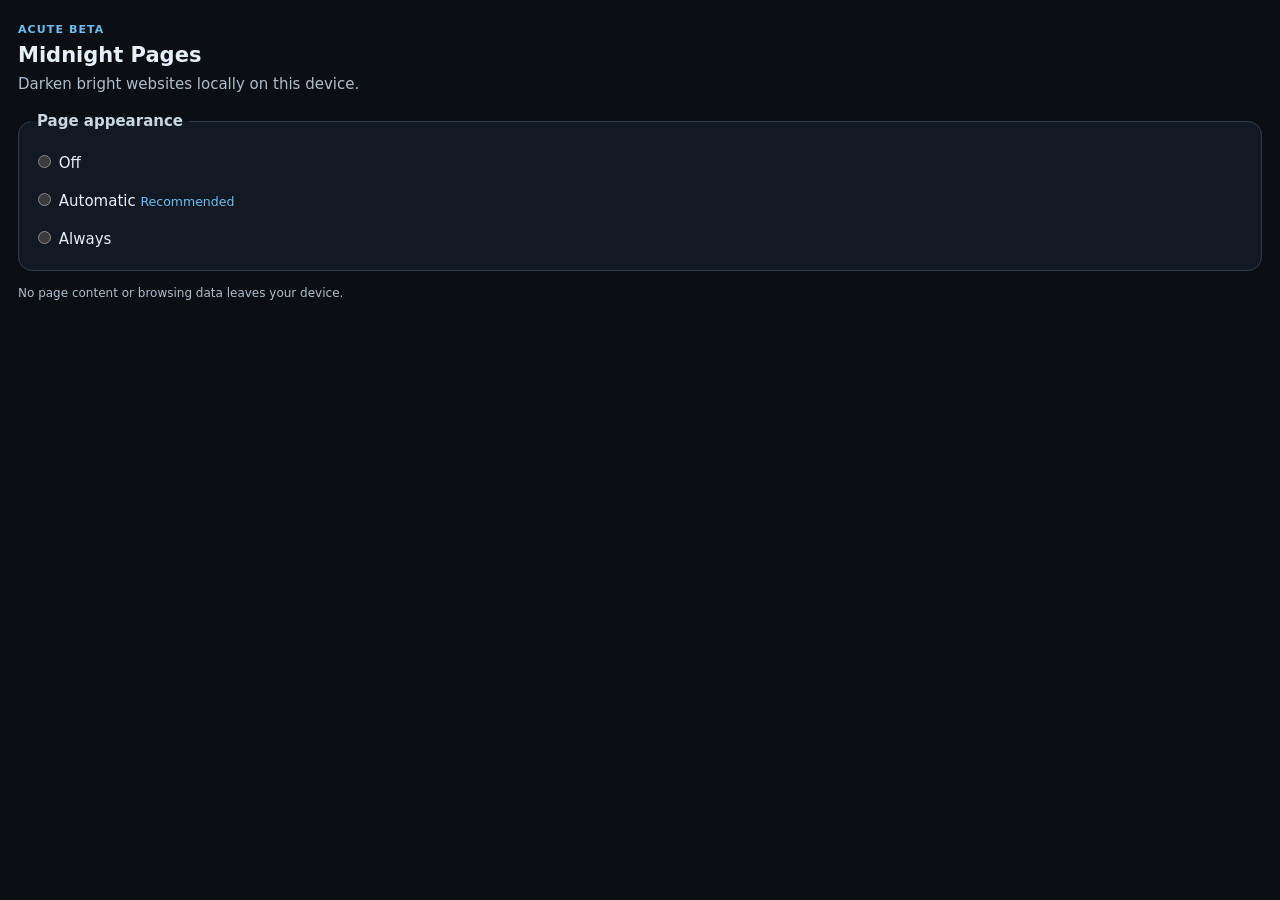
==== overlay/assets/extensions/acute-midnight/popup.html @ 2b4ed52f "Add Midnight Pages user controls" ====
<!doctype html>
<html lang="en">
  <head>
    <meta charset="utf-8">
    <meta name="viewport" content="width=device-width, initial-scale=1">
    <title>Midnight Pages</title>
    <link rel="stylesheet" href="popup.css">
  </head>
  <body>
    <main>
      <header>
        <span class="eyebrow">ACUTE BETA</span>
        <h1>Midnight Pages</h1>
        <p>Darken bright websites locally on this device.</p>
      </header>
      <fieldset>
        <legend>Page appearance</legend>
        <label><input type="radio" name="mode" value="off"> Off</label>
        <label><input type="radio" name="mode" value="automatic"> Automatic <small>Recommended</small></label>
        <label><input type="radio" name="mode" value="always"> Always</label>
      </fieldset>
      <section id="site-controls" hidden>
        <span class="section-label">Current website</span>
        <strong id="site-name"></strong>
        <label class="switch-row">
          <input id="site-enabled" type="checkbox">
          Use Midnight Pages here
        </label>
      </section>
      <p class="privacy">No page content or browsing data leaves your device.</p>
    </main>
    <script src="popup.js"></script>
  </body>
</html>
---- overlay/assets/extensions/acute-midnight/popup.css ----
:root {
  color-scheme: dark;
  font: 15px/1.4 system-ui, sans-serif;
  background: #0b0f14;
  color: #e8eef5;
}
body { margin: 0; min-width: 280px; }
main { padding: 18px; }
h1 { margin: 2px 0 4px; font-size: 21px; }
p { margin: 0; color: #aebdca; }
.eyebrow, .section-label { color: #69bff2; font-size: 11px; font-weight: 700; letter-spacing: .1em; }
fieldset, section {
  margin: 16px 0 0;
  padding: 12px;
  border: 1px solid #2b3b49;
  border-radius: 14px;
  background: #121922;
}
legend { padding: 0 6px; color: #c9d7e4; font-weight: 650; }
fieldset label { display: block; padding: 8px 2px; }
input { accent-color: #69bff2; }
small { color: #69bff2; }
#site-name { display: block; overflow: hidden; margin: 3px 0 9px; text-overflow: ellipsis; }
.switch-row { display: flex; gap: 8px; align-items: center; }
.privacy { margin-top: 14px; font-size: 12px; }
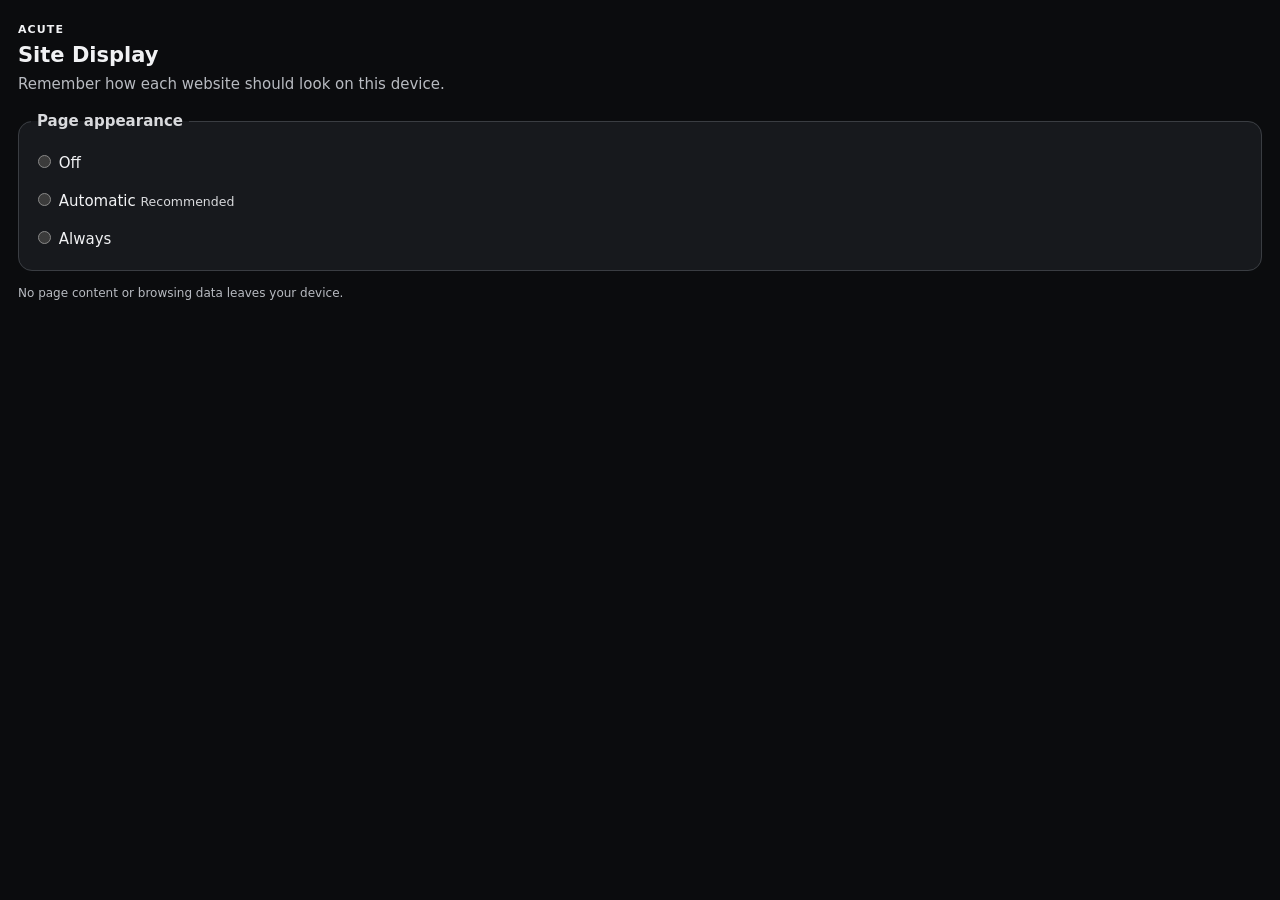
==== commit 66b55fc8: "Add per-site display preferences" ====
--- a/overlay/assets/extensions/acute-midnight/popup.html
+++ b/overlay/assets/extensions/acute-midnight/popup.html
@@ -3,15 +3,15 @@
   <head>
     <meta charset="utf-8">
     <meta name="viewport" content="width=device-width, initial-scale=1">
-    <title>Midnight Pages</title>
+    <title>Site Display</title>
     <link rel="stylesheet" href="popup.css">
   </head>
   <body>
     <main>
       <header>
-        <span class="eyebrow">ACUTE BETA</span>
-        <h1>Midnight Pages</h1>
-        <p>Darken bright websites locally on this device.</p>
+        <span class="eyebrow">ACUTE</span>
+        <h1>Site Display</h1>
+        <p>Remember how each website should look on this device.</p>
       </header>
       <fieldset>
         <legend>Page appearance</legend>
@@ -22,9 +22,27 @@
       <section id="site-controls" hidden>
         <span class="section-label">Current website</span>
         <strong id="site-name"></strong>
+        <label class="select-row">
+          Appearance
+          <select id="site-appearance">
+            <option value="inherit">Use global setting</option>
+            <option value="original">Always original</option>
+            <option value="dark">Always dark</option>
+          </select>
+        </label>
+        <label class="select-row">
+          Text size
+          <select id="site-text-scale">
+            <option value="90">90%</option>
+            <option value="100">100%</option>
+            <option value="110">110%</option>
+            <option value="125">125%</option>
+            <option value="150">150%</option>
+          </select>
+        </label>
         <label class="switch-row">
-          <input id="site-enabled" type="checkbox">
-          Use Midnight Pages here
+          <input id="site-reduce-motion" type="checkbox">
+          Reduce animation on this website
         </label>
       </section>
       <p class="privacy">No page content or browsing data leaves your device.</p>
--- a/overlay/assets/extensions/acute-midnight/popup.css
+++ b/overlay/assets/extensions/acute-midnight/popup.css
@@ -1,25 +1,34 @@
 :root {
   color-scheme: dark;
   font: 15px/1.4 system-ui, sans-serif;
-  background: #0b0f14;
-  color: #e8eef5;
+  background: #0b0c0e;
+  color: #f1f2f4;
 }
 body { margin: 0; min-width: 280px; }
 main { padding: 18px; }
 h1 { margin: 2px 0 4px; font-size: 21px; }
-p { margin: 0; color: #aebdca; }
-.eyebrow, .section-label { color: #69bff2; font-size: 11px; font-weight: 700; letter-spacing: .1em; }
+p { margin: 0; color: #b8bbc1; }
+.eyebrow, .section-label { color: #f1f2f4; font-size: 11px; font-weight: 700; letter-spacing: .1em; }
 fieldset, section {
   margin: 16px 0 0;
   padding: 12px;
-  border: 1px solid #2b3b49;
+  border: 1px solid #3a3d42;
   border-radius: 14px;
-  background: #121922;
+  background: #17191d;
 }
-legend { padding: 0 6px; color: #c9d7e4; font-weight: 650; }
+legend { padding: 0 6px; color: #d9dadd; font-weight: 650; }
 fieldset label { display: block; padding: 8px 2px; }
-input { accent-color: #69bff2; }
-small { color: #69bff2; }
+input { accent-color: #f1f2f4; }
+small { color: #d9dadd; }
 #site-name { display: block; overflow: hidden; margin: 3px 0 9px; text-overflow: ellipsis; }
-.switch-row { display: flex; gap: 8px; align-items: center; }
+.switch-row { display: flex; gap: 8px; align-items: center; margin-top: 12px; }
+.select-row { display: grid; gap: 5px; margin-top: 10px; color: #d9dadd; }
+select {
+  width: 100%;
+  padding: 9px 10px;
+  border: 1px solid #4a4d53;
+  border-radius: 10px;
+  background: #22252a;
+  color: #f1f2f4;
+}
 .privacy { margin-top: 14px; font-size: 12px; }
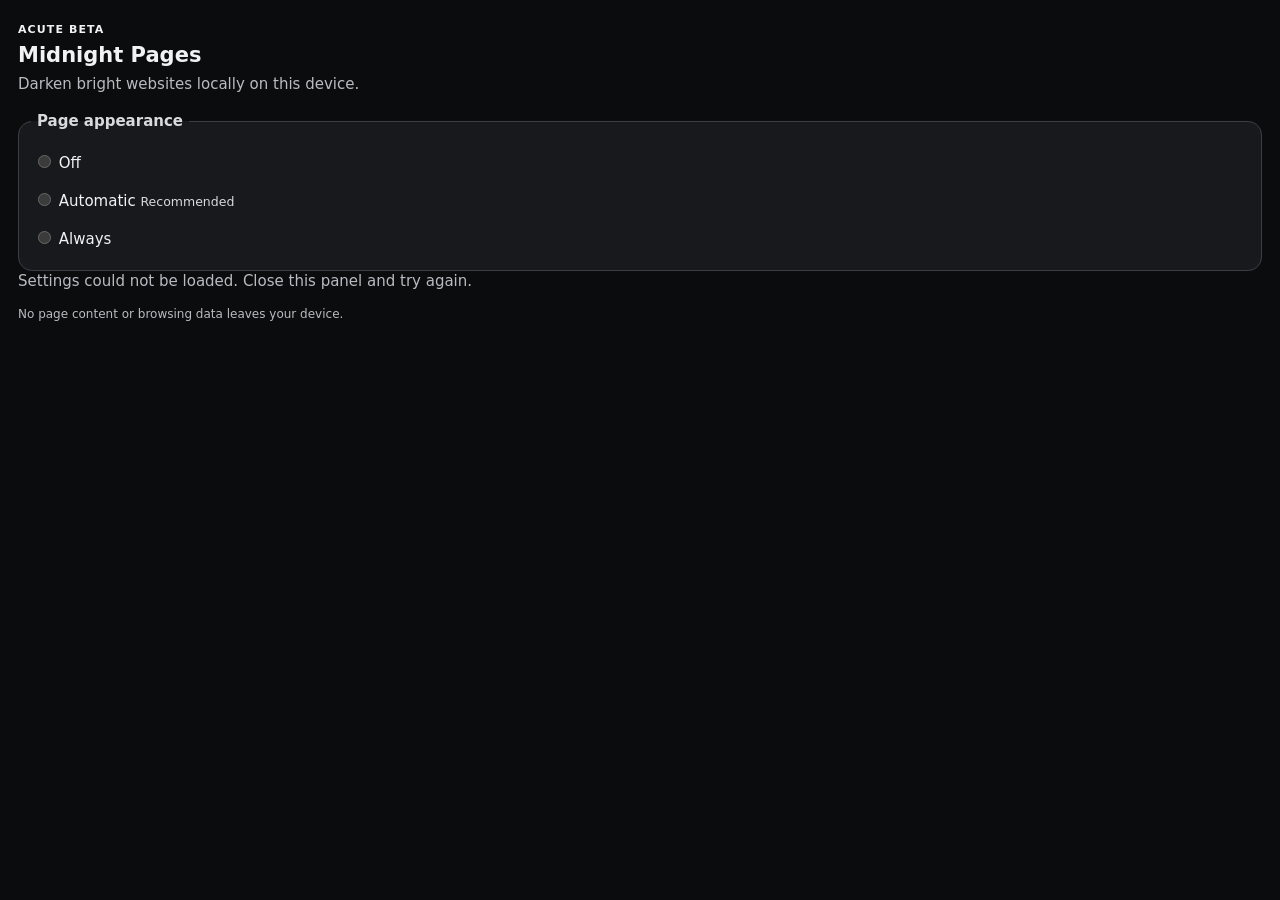
==== commit e61fb219: "Harden Android 2.0 beta security checks and audit dependency gaps" ====
--- a/overlay/assets/extensions/acute-midnight/popup.html
+++ b/overlay/assets/extensions/acute-midnight/popup.html
@@ -3,17 +3,17 @@
   <head>
     <meta charset="utf-8">
     <meta name="viewport" content="width=device-width, initial-scale=1">
-    <title>Site Display</title>
+    <title>Midnight Pages</title>
     <link rel="stylesheet" href="popup.css">
   </head>
   <body>
     <main>
       <header>
-        <span class="eyebrow">ACUTE</span>
-        <h1>Site Display</h1>
-        <p>Remember how each website should look on this device.</p>
+        <span class="eyebrow">ACUTE BETA</span>
+        <h1>Midnight Pages</h1>
+        <p>Darken bright websites locally on this device.</p>
       </header>
-      <fieldset>
+      <fieldset disabled>
         <legend>Page appearance</legend>
         <label><input type="radio" name="mode" value="off"> Off</label>
         <label><input type="radio" name="mode" value="automatic"> Automatic <small>Recommended</small></label>
@@ -22,29 +22,12 @@
       <section id="site-controls" hidden>
         <span class="section-label">Current website</span>
         <strong id="site-name"></strong>
-        <label class="select-row">
-          Appearance
-          <select id="site-appearance">
-            <option value="inherit">Use global setting</option>
-            <option value="original">Always original</option>
-            <option value="dark">Always dark</option>
-          </select>
-        </label>
-        <label class="select-row">
-          Text size
-          <select id="site-text-scale">
-            <option value="90">90%</option>
-            <option value="100">100%</option>
-            <option value="110">110%</option>
-            <option value="125">125%</option>
-            <option value="150">150%</option>
-          </select>
-        </label>
         <label class="switch-row">
-          <input id="site-reduce-motion" type="checkbox">
-          Reduce animation on this website
+          <input id="site-enabled" type="checkbox" disabled>
+          Use Midnight Pages here
         </label>
       </section>
+      <p id="status" role="status" aria-live="polite"></p>
       <p class="privacy">No page content or browsing data leaves your device.</p>
     </main>
     <script src="popup.js"></script>
